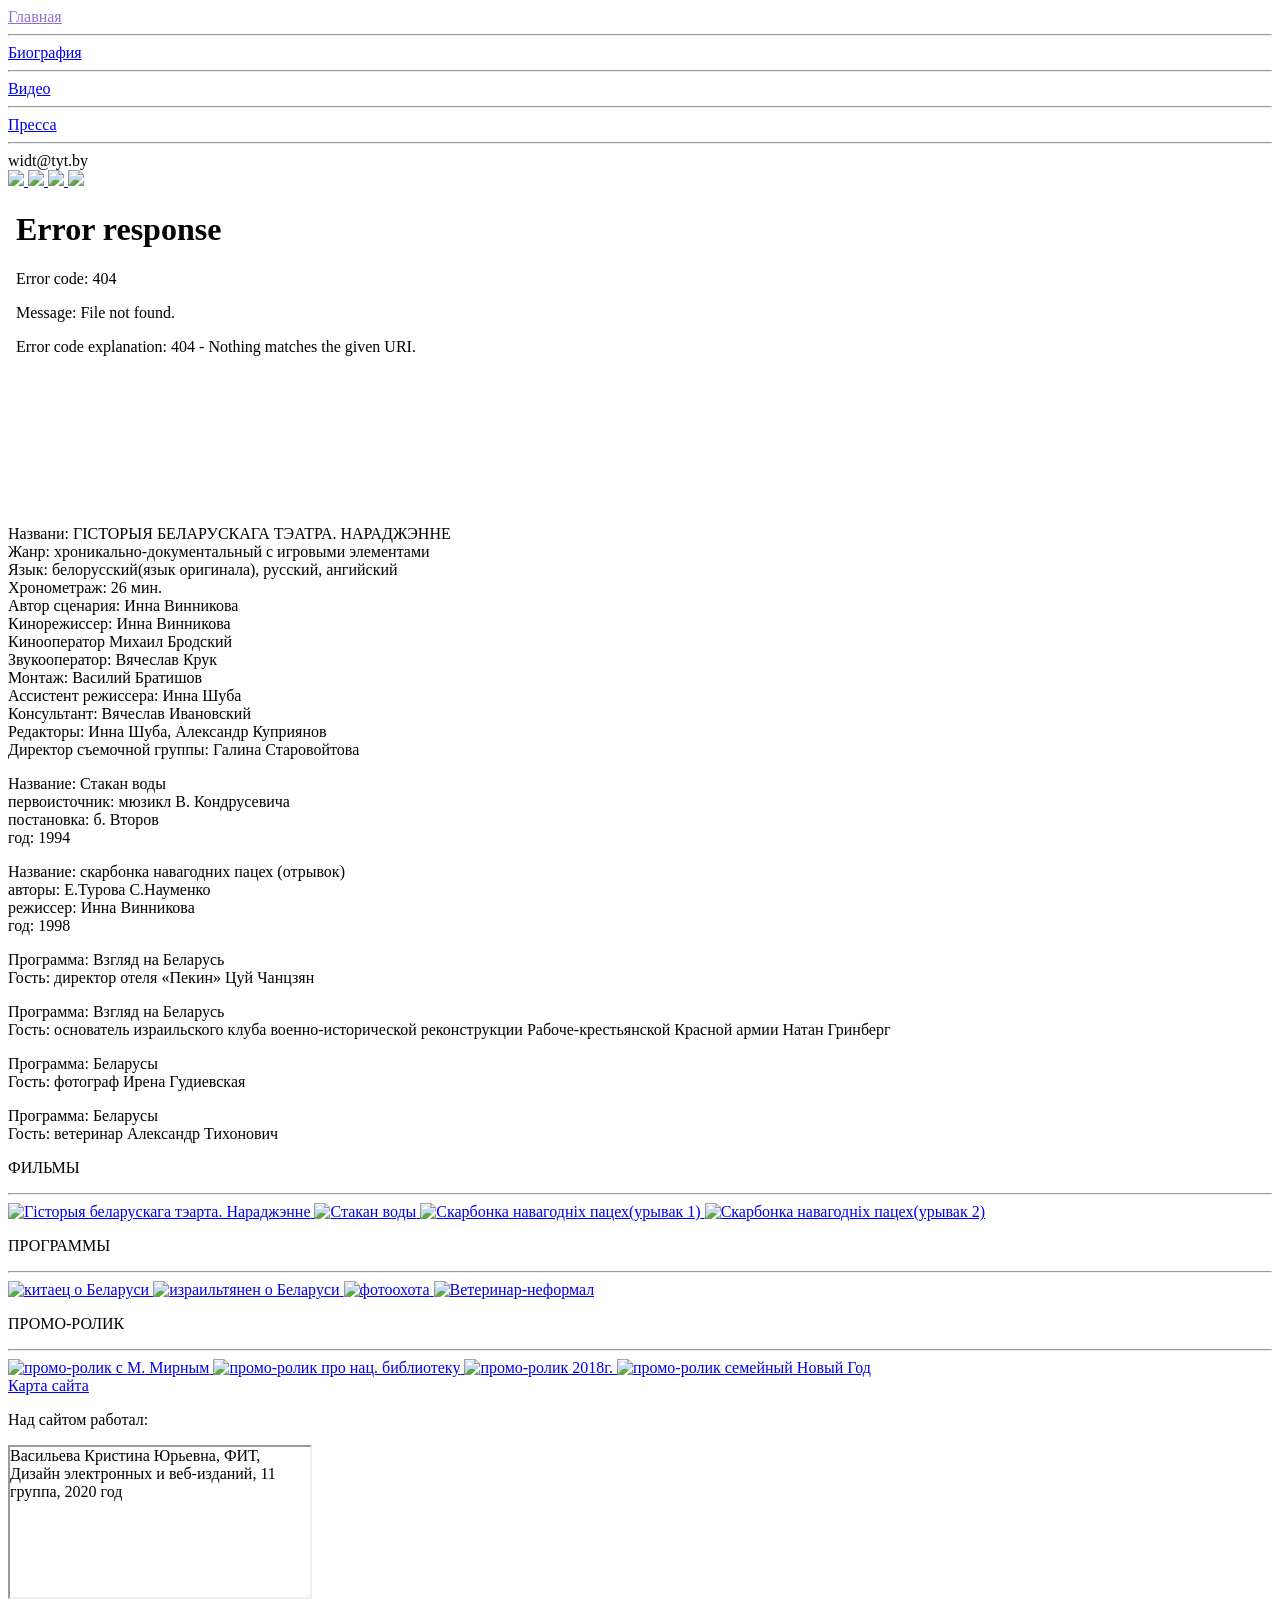
==== video.html @ d5d309c5 "Add files via upload html and xml" ====
<!DOCTYPE html>
<html lang="ru">
<head>
	<meta charset="utf-8">
	<title>Видео</title>
	<link rel="stylesheet" type="text/css" href="css/common.css" media="all"/>
	<link rel="stylesheet" type="text/css" href="css/video.css" media="all"/>
	<script type="text/javascript" src="js/jquery-3.5.0.js"></script>
	<script type="text/javascript" src="js/common.js"></script>
	<script type="text/javascript" src="js/video.js"></script>
</head>
<body>
	<header>
		<nav>
			<div class="menu-item">
				<a style="color:#956fd0;" href="index.html" id="m">Главная</a>
				<hr>
			</div>
			<div class="menu-item">
				<a href="bio.html">Биография</a>
				<hr>
			</div>
			<div class="menu-item" id="here">
				<a href="video.html">Видео</a>
				<hr>
			</div>
			<div class="menu-item">
				<a href="press.html">Пресса</a>
				<hr>
			</div>

		</nav>
		<div class="networks">	<!--блок с ссылками на соцсети-->
			<div>widt@tyt.by</div>
			<a href="https://vk.com/id6564400" target="_blank">
				<img src="css/content/img/vk.png">
			</a>
			<a href="https://www.facebook.com/inna.vinnikova.73" target="_blank">
				<img src="css/content/img/fb.png">
			</a>
			<a href="https://by.linkedin.com/in/%D0%B8%D0%BD%D0%BD%D0%B0-%D0%B2%D0%B8%D0%BD%D0%BD%D0%B8%D0%BA%D0%BE%D0%B2%D0%B0-4560b41ba" target="_blank">
				<img src="css/content/img/li.png">
			</a>
			<a href="https://www.instagram.com/inna_widt/" target="_blank">
				<img src="css/content/img/inst.png">
			</a>
		</div>
	</header>
	<div class="galery">
		<div class="player">
			<iframe width="560" height="315" name="play" src="css\content\video\gist.mp4" poster="css\content\img\gist.jpg" frameborder="0" allow="accelerometer; autoplay;" allowfullscreen >
  			</iframe>
  			<div class="vinfo">
  				<p id="gist"><span>Названи:</span> ГІСТОРЫЯ БЕЛАРУСКАГА ТЭАТРА. НАРАДЖЭННЕ<br>
  				<span>Жанр:</span> хроникально-документальный с игровыми элементами<br>
				<span>Язык:</span> белорусский(язык оригинала), русский, ангийский<br>
				<span>Хронометраж:</span> 26 мин.<br>
				<span>Автор сценария:</span> Инна Винникова<br>
				<span>Кинорежиссер:</span> Инна Винникова<br>
				<span>Кинооператор</span> Михаил Бродский<br>
				<span>Звукооператор:</span> Вячеслав Крук<br>
				<span>Монтаж:</span> Василий Братишов<br>
				<span>Ассистент режиссера:</span> Инна Шуба<br>
				<span>Консультант:</span> Вячеслав Ивановский<br>
				<span>Редакторы:</span> Инна Шуба, Александр Куприянов<br>
				<span>Директор съемочной группы:</span> Галина Старовойтова</p>

				<p id=glass><span>Название:</span> Стакан воды<br><span>первоисточник:</span> мюзикл В. Кондрусевича<br><span>постановка:</span> б. Второв<br><span>год:</span> 1994<p>

				<p id="scarb"><span>Название:</span> скарбонка навагодних пацех (отрывок)<br><span>авторы:</span> Е.Турова С.Науменко<br><span>режиссер:</span> Инна Винникова<br><span>год:</span> 1998</p>

				<p id="chinese"><span>Программа:</span> Взгляд на Беларусь<br><span>Гость:</span> директор отеля «Пекин» Цуй Чанцзян</p>

				<p id="israel"><span>Программа:</span> Взгляд на Беларусь<br><span>Гость:</span> основатель израильского клуба военно-исторической реконструкции Рабоче-крестьянской Красной армии Натан Гринберг</p>

				<p id="photo"><span>Программа:</span> Беларусы<br><span>Гость:</span> фотограф Ирена Гудиевская</p>

				<p id="vet"><span>Программа:</span> Беларусы<br><span>Гость:</span> ветеринар Александр Тихонович</p>
  			</div>
		</div>

		<div class="pics">
			<p>ФИЛЬМЫ</p>
	  		<hr>
	  		<div class="item">
	  			<a href="css\content\video\gist.mp4" target="play">
	    			<img id="first" src="css\content\img\gist.jpg" alt="Гiсторыя беларускага тэарта. Нараджэнне" title="Гiсторыя беларускага тэарта. Нараджэнне">
	    		</a>
	    		<a href="css\content\video\film1.mp4" target="play">
	    			<img src="css\content\img\glass_of_water.jpg" alt="Стакан воды" title="Стакан воды">
	    		</a>
	   			<a href="css\content\video\film2.mp4" target="play">
	   				<img src="css\content\img\scarb.jpg" alt="Скарбонка навагоднiх пацех(урывак 1)" title="Скарбонка навагоднiх пацех(урывак 1)">
	   			</a>
	   			<a href="css\content\video\film3.mp4" target="play" >
	   				<img src="css\content\img\for_film3.jpg" alt="Скарбонка навагоднiх пацех(урывак 2)" title="Скарбонка навагоднiх пацех(урывак 2)">
	   			</a>
	   		</div>

	   		<p>ПРОГРАММЫ</p>
	  		<hr>
	  		<div class="item">
	    		<a href="https://www.youtube.com/embed/L9KccDMPCkI" target="play">
	    			<img src="css\content\img\chinese.jpg" alt="китаец о Беларуси" title="Взгляд на Беларусь">
	    		</a>
	    		<a href="https://www.youtube.com/embed/Y0OuNFDTyLY" target="play">
	    			<img src="css\content\img\Israeli.jpg" alt="израильтянен о Беларуси" title="Взгляд на Беларусь">
	    		</a>
	    		<a href="https://www.youtube.com/embed/STLWUk5cqzg" target="play">
	    			<img src="css\content\img\photograph.jpg" alt="фотоохота" title="Беларусы">
	    		</a>
	    		<a href="https://www.youtube.com/embed/JbK-A2S1Oi0" target="play">
	    			<img src="css\content\img\vet.jpg" alt="Ветеринар-неформал" title="Беларусы">
	    		</a>
	  		</div>

	  		<p>ПРОМО-РОЛИК</p>
	  		<hr>
	  		<div class="item">
	    		<a href="https://www.youtube.com/embed/pE5P2vsEMLc" target="play">
	    			<img src="css\content\img\maxmir.jpg" alt="промо-ролик с  М. Мирным" title="Макс Мирный">
	    		</a>
	    		<a href="https://www.youtube.com/embed/JSCN3NpfyrQ" target="play">
	    			<img src="css\content\img\lib.jpg" alt="промо-ролик про нац. библиотеку" title="Роман Мотульский">
	    		</a>
	    		<a href="https://www.youtube.com/embed/Yg8mD1_Xs3E" target="play">
	    			<img src="css\content\img\ng18.jpg" alt="промо-ролик 2018г." title="Новый год 2018">
	    		</a>
	    		<a href="https://www.youtube.com/embed/YogWradflas" target="play" >
	    			<img src="css\content\img\fam.jpg" alt="промо-ролик семейный Новый Год" title="семейный новый год">
	    		</a>
  			</div>
		</div>
	</div>
	<footer>
		<a id="map" href="sitemap.xml">Карта сайта</a>
		<div><p id="dev">Над сайтом работал:</p><iframe src="developer_info.xml"></iframe></div>
	</footer>
</body>
</html>
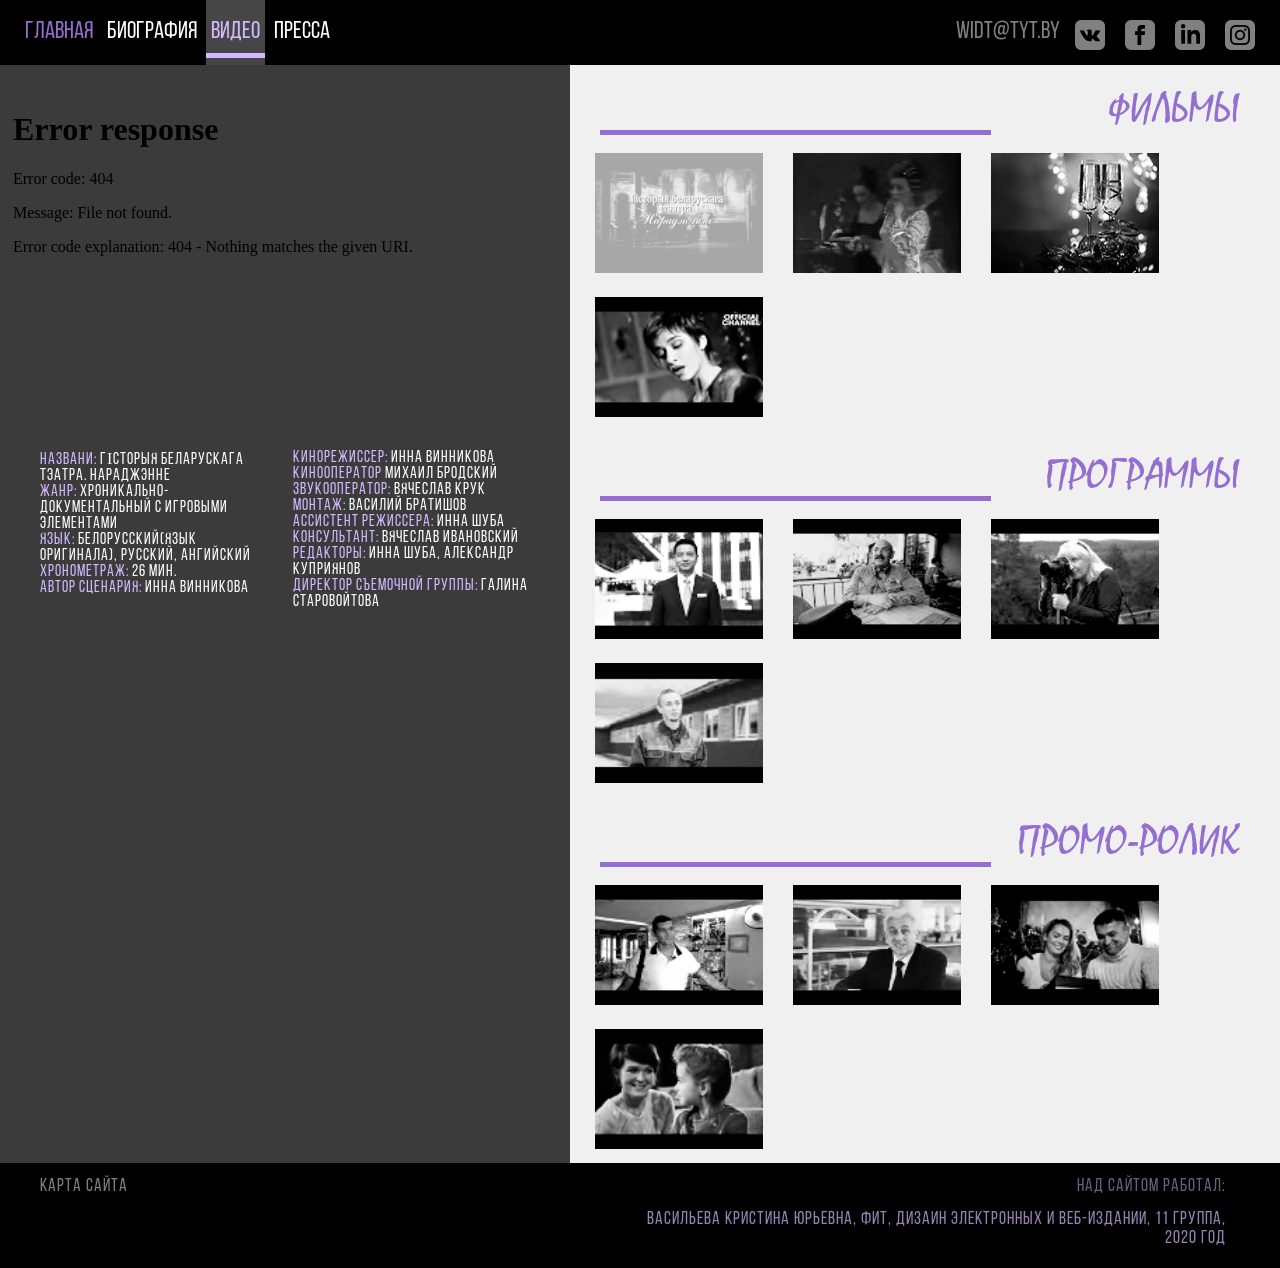
==== commit 553f7a0e: "change local videos to youtube urls" ====
--- a/video.html
+++ b/video.html
@@ -86,13 +86,13 @@
 	  			<a href="css\content\video\gist.mp4" target="play">
 	    			<img id="first" src="css\content\img\gist.jpg" alt="Гiсторыя беларускага тэарта. Нараджэнне" title="Гiсторыя беларускага тэарта. Нараджэнне">
 	    		</a>
-	    		<a href="css\content\video\film1.mp4" target="play">
+	    		<a href="https://www.youtube.com/embed/4MvSLy17E6o" target="play">
 	    			<img src="css\content\img\glass_of_water.jpg" alt="Стакан воды" title="Стакан воды">
 	    		</a>
-	   			<a href="css\content\video\film2.mp4" target="play">
+	   			<a href="//ok.ru/videoembed/962047248931" target="play">
 	   				<img src="css\content\img\scarb.jpg" alt="Скарбонка навагоднiх пацех(урывак 1)" title="Скарбонка навагоднiх пацех(урывак 1)">
 	   			</a>
-	   			<a href="css\content\video\film3.mp4" target="play" >
+	   			<a href="https://www.youtube.com/embed/uXjVt2QAiEw" target="play" >
 	   				<img src="css\content\img\for_film3.jpg" alt="Скарбонка навагоднiх пацех(урывак 2)" title="Скарбонка навагоднiх пацех(урывак 2)">
 	   			</a>
 	   		</div>
@@ -137,4 +137,4 @@
 		<div><p id="dev">Над сайтом работал:</p><iframe src="developer_info.xml"></iframe></div>
 	</footer>
 </body>
-</html>+</html>
--- a/css/common.css
+++ b/css/common.css
@@ -0,0 +1,123 @@
+@font-face {
+	font-family: 'MysteriDi';
+	src: url(fonts/MysteriDi.ttf);
+}
+@font-face {
+	font-family: 'BebasNeue';
+	src: url(fonts/BebasNeue.otf);
+}
+
+body{
+	margin: 0px;
+	max-width: 1700px;
+}
+header{
+	background-color: #000;
+	height: 65px;
+	width: 100%;
+}
+nav{
+	height: 55px;
+}
+nav:first-child{
+	margin-left: 20px;
+}
+hr{
+	visibility: hidden;
+	border: none;
+	background-color: #d4b9ff;
+	height: 5px;
+	width: 100%;
+	position: relative;
+	bottom: 3px;
+}
+
+.menu-item{
+	padding-top:20px;
+	position: relative;
+	font: 18pt 'BebasNeue';
+	display: inline-block;
+	cursor: pointer;
+	height: 45px;
+}
+a:link{
+	color: #fff;
+	text-decoration: none;
+	margin: 0px 5px;
+}
+a:visited{
+	color: #fff;
+	text-decoration: none;
+}
+
+/*стили блока с соц сетями в header'е*/
+.networks{
+	position: absolute;
+	top:0px;
+	right: 0px;
+	margin:20px;
+	font: 18pt 'BebasNeue';
+	color: #808080;
+	display: inline-flex;
+
+}
+.networks div{
+	margin-left: 10px;
+	height: 50px;
+	align-self: center;
+}
+.networks img{
+	height: 30px;
+	width: 30px;
+	margin-left: 10px;
+}
+
+::selection{
+	background-color: #d4b9ff;
+	color:#fff;
+}
+
+
+footer{
+	background-color: #000;
+	height: 105px;
+	width: 100%;
+	display: flex;
+	flex-direction: row;
+	justify-content: space-between;
+}
+footer div{
+	margin-right: 40px;
+	text-align: right;
+	height: 50px;
+}
+footer iframe{
+	margin: 0px 14px 0px 0px;
+	border: none;
+	width: 600px;
+	height:50px;
+}
+#dev, #map{
+	margin: 14px;
+	display: block;
+	color:#d4b9ff;
+	opacity: 0.5;
+	font:18px 'BebasNeue';
+	letter-spacing: 1px;
+}
+#map{
+	margin: 14px 40px;
+	color:#fff;
+}
+#map:hover{
+	opacity:0.7;
+}
+
+/*стили для xml*/
+developer{
+	text-align: right;
+	color:#d4b9ff;
+	opacity: 0.7;
+	font:18px  'BebasNeue';
+	letter-spacing: 1px;
+}
--- a/css/video.css
+++ b/css/video.css
@@ -0,0 +1,84 @@
+.galery {		/*контейнер с плейером и галереей видео*/
+position: relative;
+  background: rgb(240,240,240);
+  margin: 0px;
+  display: flex;
+  flex-direction: row;
+  min-height: 673px;
+}
+
+/* стили видео-плейера*/
+.player {		
+	width: 570px;
+    display: flex;
+	flex-direction:column; 
+	align-items: center;
+	min-height: 673px;
+	background-color:#3b3b3b;
+}
+.player iframe{
+	  margin: 25px;
+}
+
+.pics{
+	width: 100%;
+	text-align: right;
+
+}
+.pics hr{
+	visibility: visible;
+	display: block;
+	border: none;
+	background-color: #956fd0;
+	height: 5px;
+	width: 55%;
+	margin:0px 0px 5px 30px;
+}
+
+/*стили галереи видео*/
+p{
+	font: 36pt 'MysteriDi';
+	color: #956fd0;
+	margin: 20px 40px 0px 10px;
+}
+.pics a img{
+	height: 120px;
+	width: 168px;
+	margin:10px;
+}
+.pics a:hover{ 
+	opacity: 0.7;
+}
+#first{
+	opacity: 0.3;
+}
+.item {
+  display: flex;
+  flex-direction: row;
+  justify-content: flex-start;
+  flex-wrap: wrap;
+  margin: 0px 10px;
+}
+
+/*информация о видео в плейере*/
+.vinfo p{
+	color: #fff;
+	font: 12pt 'BebasNeue';
+	display:block;
+}
+.vinfo span{
+	color: #d4b9ff;
+	font: 12pt 'BebasNeue';
+}
+#gist{
+	columns: 2;
+	margin: 20px 40px 0px 40px;
+}
+.vinfo{
+	letter-spacing: 1px;
+	margin:0px 0px 20px 0px;
+	width: 100%;
+}
+#glass, #scarb, #chinese, #israel, #photo, #vet{
+	display: none;
+}
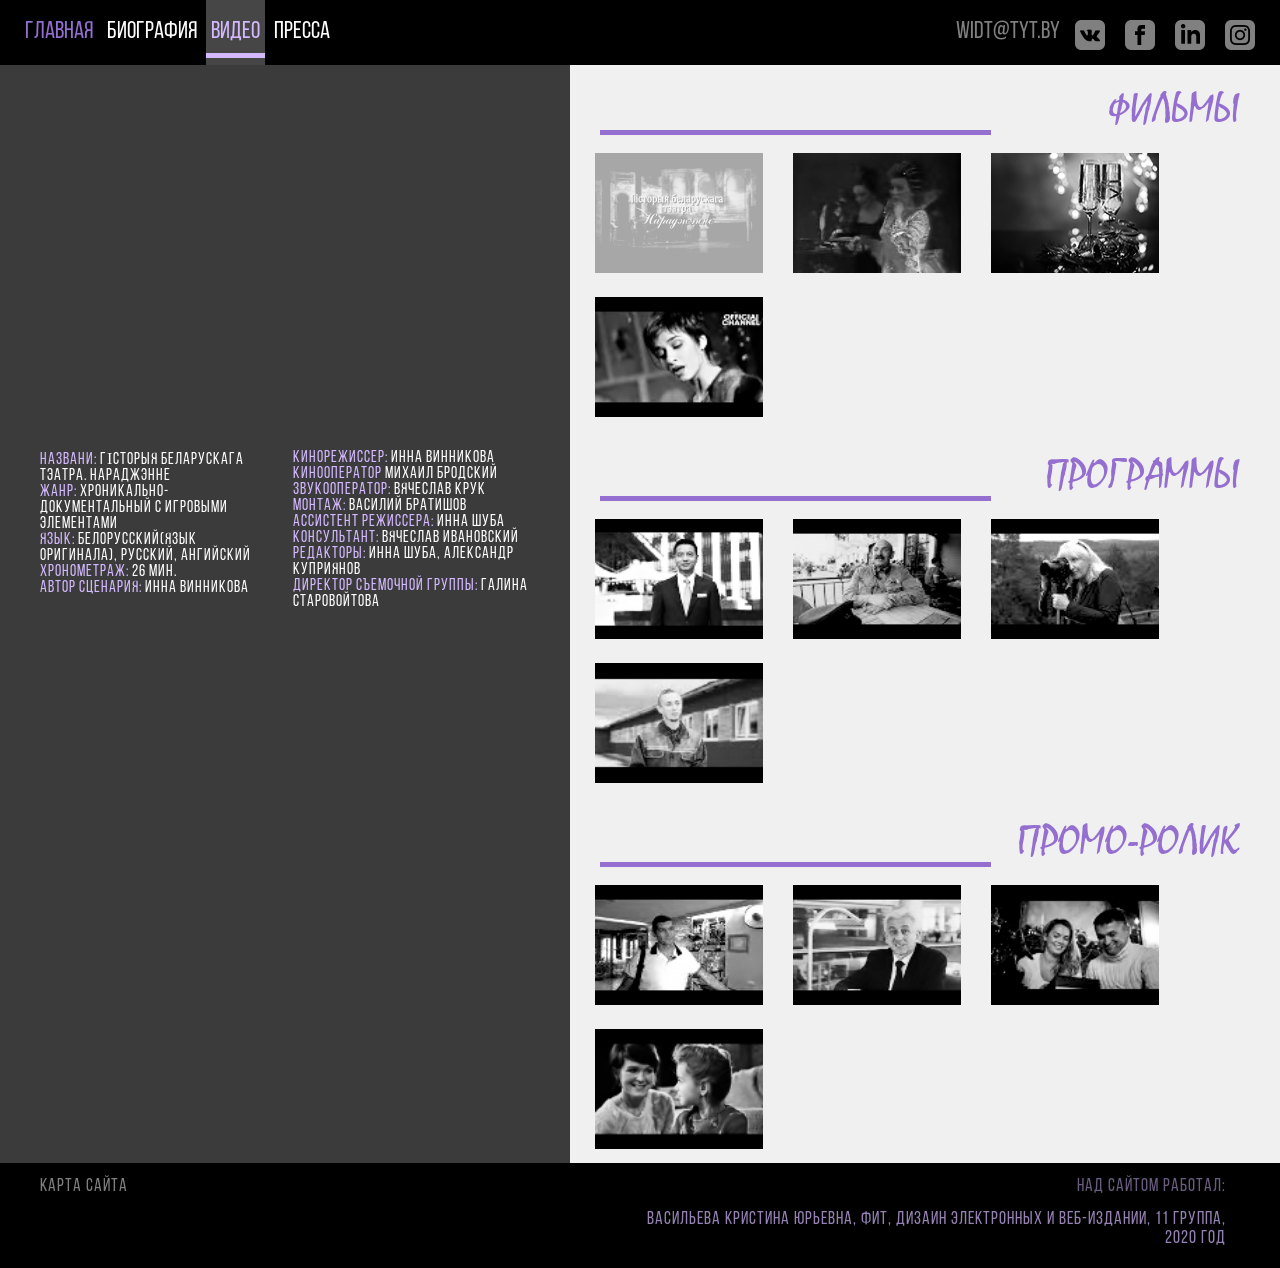
==== commit 9c40d492: "add working link" ====
--- a/video.html
+++ b/video.html
@@ -48,7 +48,7 @@
 	</header>
 	<div class="galery">
 		<div class="player">
-			<iframe width="560" height="315" name="play" src="css\content\video\gist.mp4" poster="css\content\img\gist.jpg" frameborder="0" allow="accelerometer; autoplay;" allowfullscreen >
+			<iframe width="560" height="315" name="play" src="https://www.youtube.com/embed/NFPbjUivoVc" poster="css\content\img\gist.jpg" frameborder="0" allow="accelerometer; autoplay;" allowfullscreen >
   			</iframe>
   			<div class="vinfo">
   				<p id="gist"><span>Названи:</span> ГІСТОРЫЯ БЕЛАРУСКАГА ТЭАТРА. НАРАДЖЭННЕ<br>
@@ -89,7 +89,7 @@
 	    		<a href="https://www.youtube.com/embed/4MvSLy17E6o" target="play">
 	    			<img src="css\content\img\glass_of_water.jpg" alt="Стакан воды" title="Стакан воды">
 	    		</a>
-	   			<a href="//ok.ru/videoembed/962047248931" target="play">
+	   			<a href="https://ok.ru/videoembed/962047248931" target="play">
 	   				<img src="css\content\img\scarb.jpg" alt="Скарбонка навагоднiх пацех(урывак 1)" title="Скарбонка навагоднiх пацех(урывак 1)">
 	   			</a>
 	   			<a href="https://www.youtube.com/embed/uXjVt2QAiEw" target="play" >
